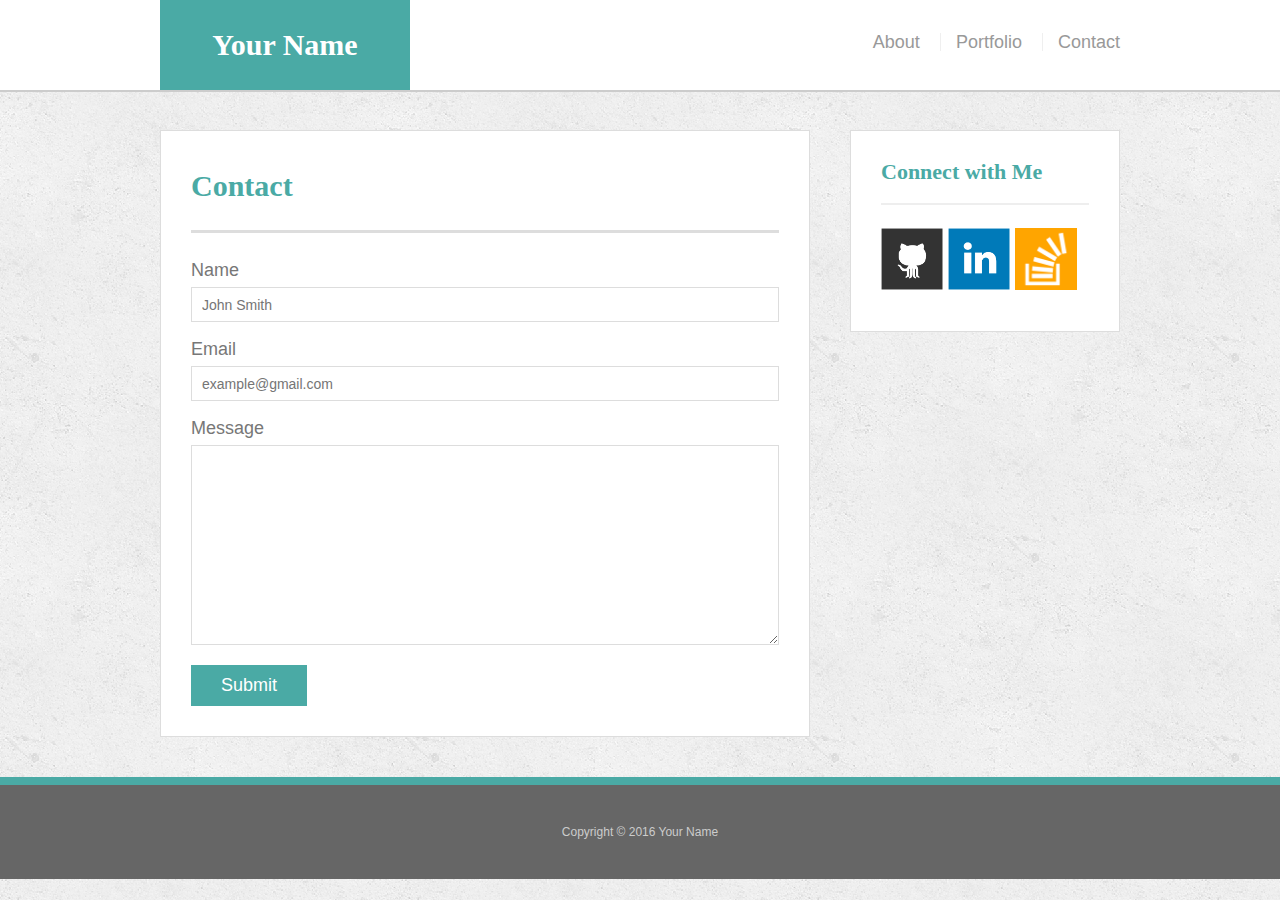
==== contact.html @ 0a71f423 "hw" ====
<!doctype html>
<html lang="en-us">

<head>
  <meta charset="UTF-8">
  <title>Contact | Your Name</title>
  <link rel="stylesheet" type="text/css" href="assets/css/reset.css">
  <link rel="stylesheet" type="text/css" href="assets/css/style.css">
</head>

<body>

  <header id="masthead">
    <div class="container">
      <a href="index.html" id="logo">Your Name</a>
      <nav>
        <a href="index.html">About</a>
        <a href="portfolio.html">Portfolio</a>
        <a href="contact.html">Contact</a>
      </nav>
    </div>
  </header>

  <div id="main-container" class="container">
    <section class="main-section">
      <h1>Contact</h1>

      <form id="contact-form">
        <ul>
          <li>
            <label for="name">Name</label>
            <input type="text" id="name" name="name" placeholder="John Smith" required="required">
          </li>
          <li>
            <label for="email">Email</label>
            <input type="email" id="email" name="email" placeholder="example@gmail.com" required="required">
          </li>
          <li>
            <label for="message">Message</label>
            <textarea id="message" name="message" required="required"></textarea>
          </li>
        </ul>
        <input type="submit">
      </form>

    </section>

    <section class="sidebar">
      <div id="connect">
        <h2>Connect with Me</h2>

        <a href="#"><img src="assets/images/github-128.png" class="social" alt="GitHub" /></a>
        <a href="#"><img src="assets/images/linkedin-128.png" class="social" alt="LinkedIn" /></a>
        <a href="#"><img src="assets/images/stackoverflow-128.png" class="social" alt="Stack Overflow" /></a>
      </div>
    </section>
  </div>

  <footer>
    <div class="container">
      Copyright &copy; 2016 Your Name
    </div>
  </footer>
</body>

</html>
---- assets/css/style.css ----
body {
  font-family: Arial, "Helvetica Neue", Helvetica, sans-serif;
  font-size: 18px;
  line-height: 34px;
  color: #777;
  background: url("../images/concrete_seamless.png");
}

* {
  box-sizing: border-box;
}

/* general */

.container {
  width: 100%;
  max-width: 960px;
  margin: 0 auto;
  clear: both;
}

h1,
h2,
h3,
p {
  margin-bottom: 20px;
}

p:last-child {
  margin-bottom: 0;
}

h1,
h2,
h3 {
  font-family: Georgia, Times, "Times New Roman", serif;
  font-weight: 700;
  color: #4aaaa5;
}

h1 {
  padding-bottom: 20px;
  font-size: 30px;
  line-height: 49px;
  border-bottom: 3px solid #ddd;
}

h2,
h3 {
  font-size: 22px;
}

/* header */

#masthead {
  position: fixed;
  z-index: 99;
  width: 100%;
  margin: 0 0 30px;
  overflow: auto;
  color: #fff;
  background: #fff;
  border-bottom: 2px solid #ccc;
}

#logo {
  float: left;
  width: 250px;
  height: 90px;
  font-family: Georgia, Times, "Times New Roman", serif;
  font-size: 30px;
  font-weight: 700;
  line-height: 90px;
  color: #fff;
  text-align: center;
  text-decoration: none;
  background: #4aaaa5;
}

nav {
  float: right;
  margin-top: 25px;
}

nav a {
  display: inline-block;
  padding-left: 15px;
  margin-left: 15px;
  line-height: 18px;
  color: #999;
  text-decoration: none;
  border-left: 1px solid #efefef;
}

nav a:first-child {
  border-left: 0 none;
}

/* footer */

footer {
  padding: 30px 0;
  clear: both;
  font-size: 12px;
  color: #fff;
  color: #ccc;
  text-align: center;
  background: #666;
  border-top: 8px solid #4aaaa5;
}

/* sidebar */

.sidebar {
  float: right;
  width: 100%;
  max-width: 270px;
  padding: 30px;
  margin-bottom: 20px;
  background: #fff;
  border: 1px solid #ddd;
}

h3,
.sidebar h2 {
  padding-bottom: 20px;
  margin-bottom: 15px;
  line-height: 22px;
  border-bottom: 2px solid #eee;
}

.social {
  width: 62px;
  height: 62px;
  margin-top: 8px;
  margin-right: 5px;
}

.social:last-child {
  margin-right: 0;
}

/* main */

#main-container {
  padding-top: 130px;
}

.main-section {
  float: left;
  width: 100%;
  max-width: 650px;
  padding: 30px;
  margin: 0 0 40px;
  background: #fff;
  border: 1px solid #ddd;
}

/* portfolio page */

.work {
  position: relative;
  float: left;
  width: 274px;
  margin: 20px 0 25px;
  overflow: auto;
}

.work:nth-child(even) {
  margin-right: 40px;
}

.work img {
  width: 100%;
  border: 0 none;
  opacity: 0.8;
}

.work h3 {
  position: absolute;
  bottom: 20px;
  width: 100%;
  padding: 15px;
  margin-bottom: 0;
  font-weight: 300;
  line-height: 30px;
  color: #fff;
  text-align: center;
  background: #4aaaa5;
  border-bottom: 0;
}

.auth-image {
  float: left;
  width: 200px;
  height: auto;
  margin-top: 10px;
  margin-right: 25px;
}

/* contact page */

#contact-form ul {
  margin-bottom: 20px;
}

#contact-form li {
  margin-bottom: 10px;
}

label,
input[type=text],
input[type=email],
textarea {
  display: block;
  width: 100%;
}

input[type=text],
input[type=email],
textarea {
  height: 35px;
  padding: 0 10px;
  font-size: 14px;
  border: 1px solid #ddd;
}

textarea {
  height: 200px;
}

input[type=submit] {
  padding: 10px 30px;
  font-size: 18px;
  color: #fff;
  cursor: pointer;
  background: #4aaaa5;
  border: 0 none;
}
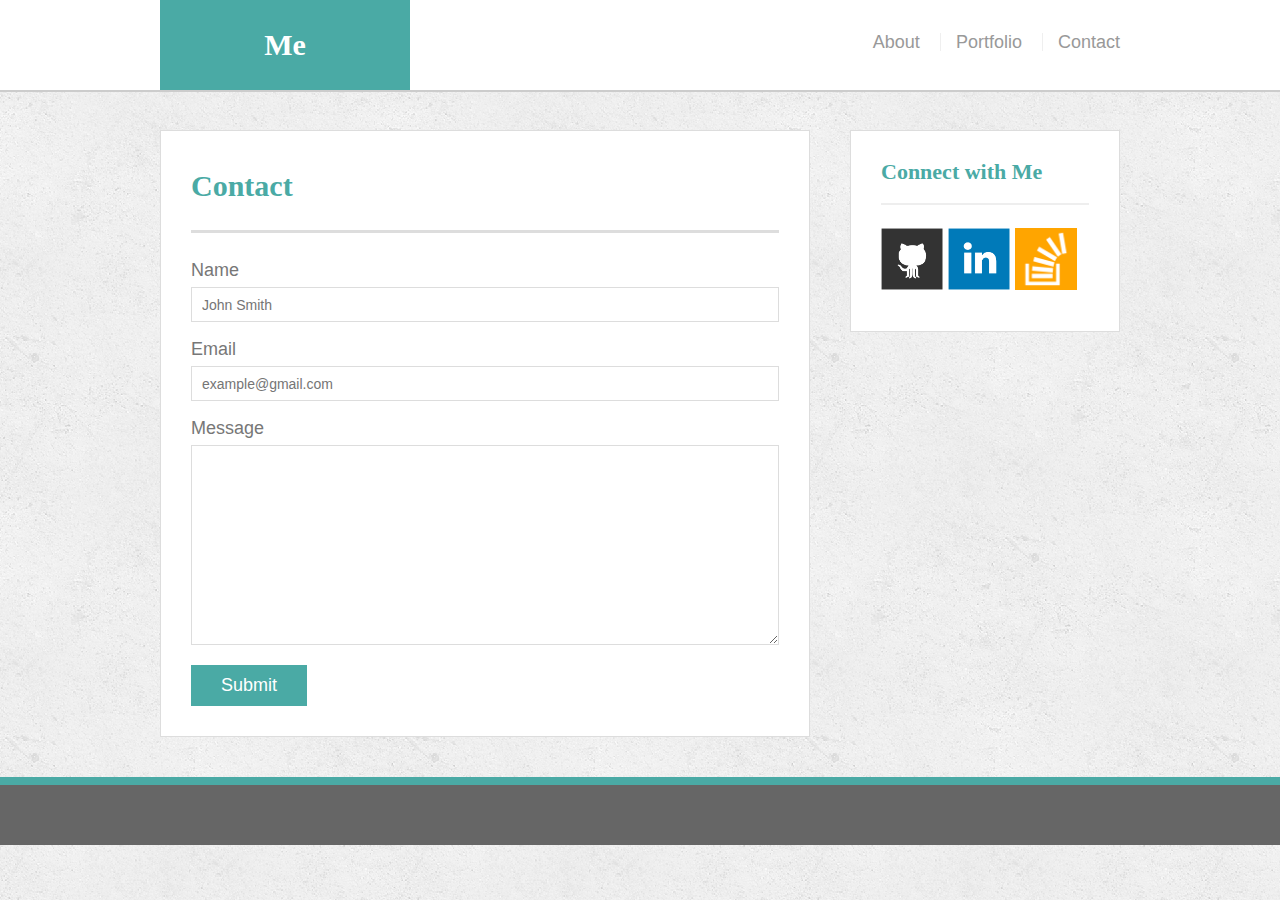
==== commit 84305ad5: "adding new files" ====
--- a/contact.html
+++ b/contact.html
@@ -12,7 +12,7 @@
 
   <header id="masthead">
     <div class="container">
-      <a href="index.html" id="logo">Your Name</a>
+      <a href="index.html" id="logo">Me</a>
       <nav>
         <a href="index.html">About</a>
         <a href="portfolio.html">Portfolio</a>
@@ -58,7 +58,6 @@
 
   <footer>
     <div class="container">
-      Copyright &copy; 2016 Your Name
     </div>
   </footer>
 </body>
--- a/assets/css/style.css
+++ b/assets/css/style.css
@@ -1,3 +1,5 @@
+
+
 body {
   font-family: Arial, "Helvetica Neue", Helvetica, sans-serif;
   font-size: 18px;
